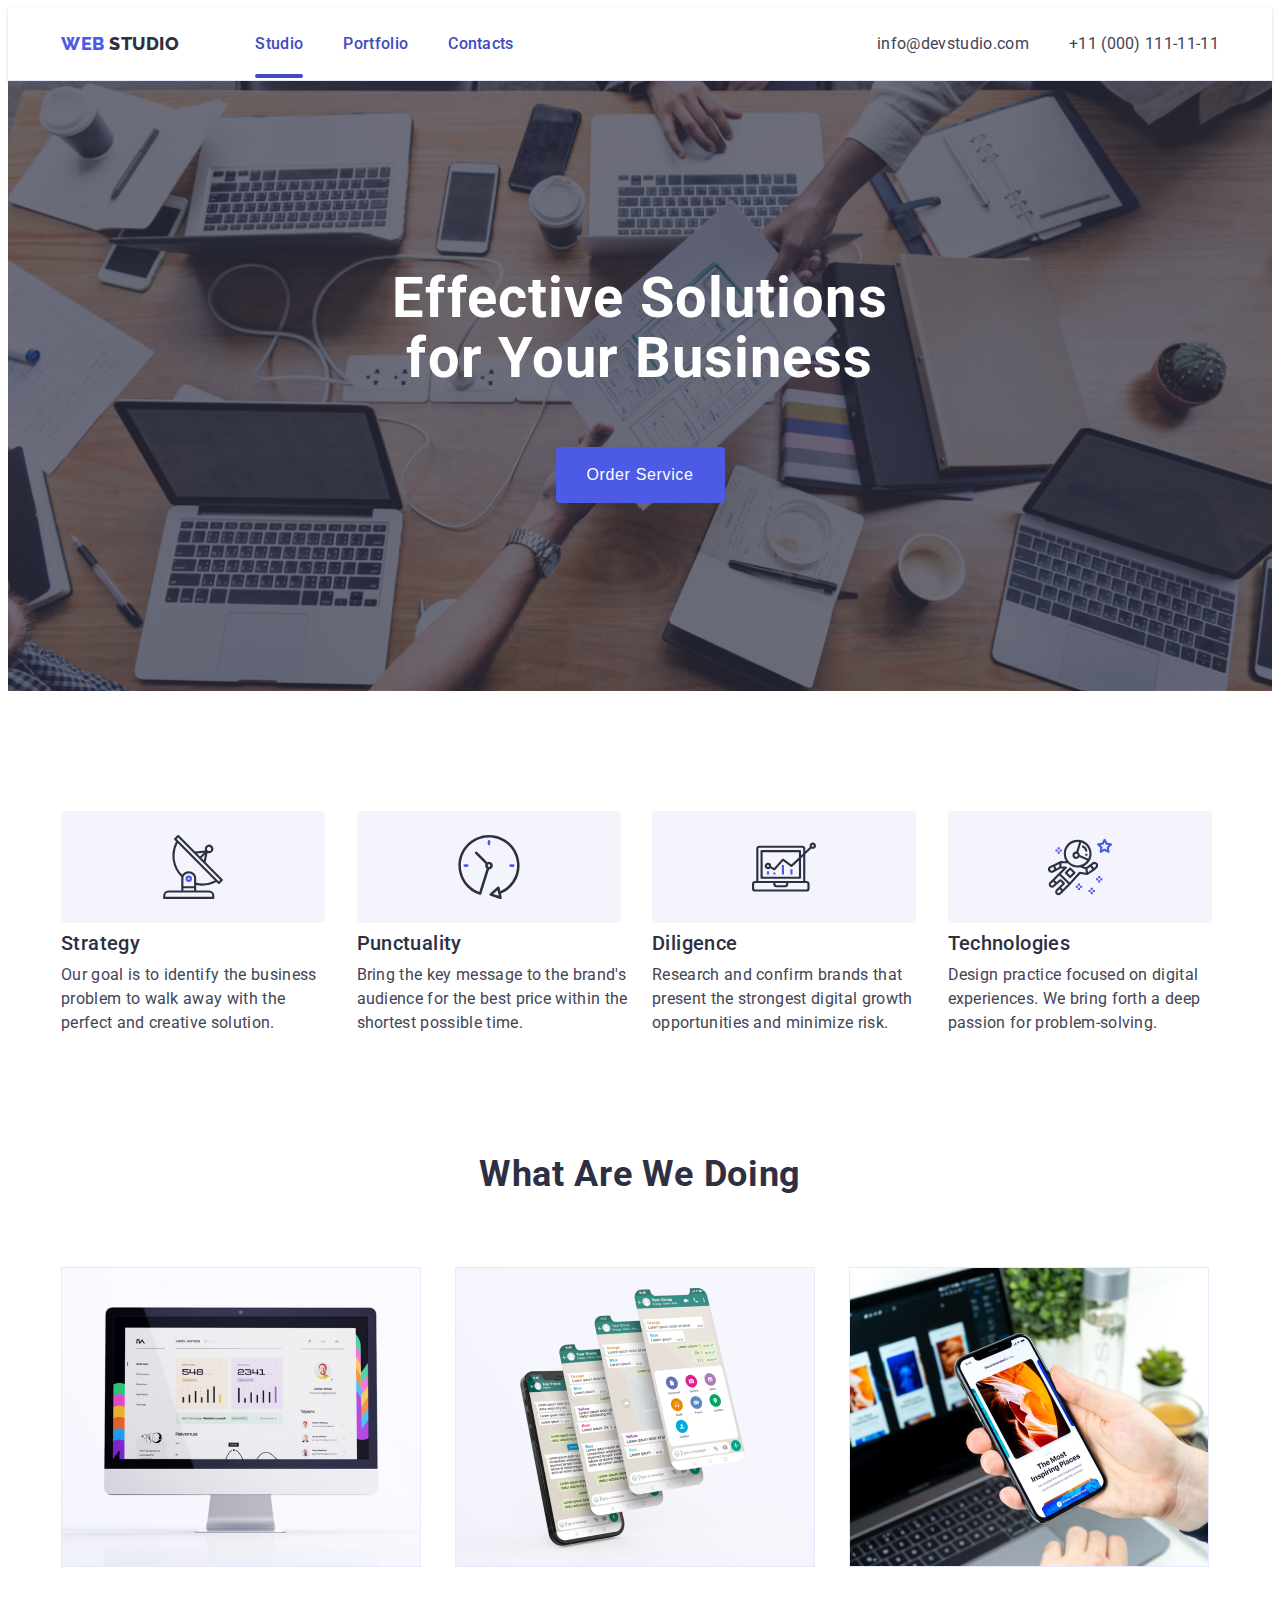
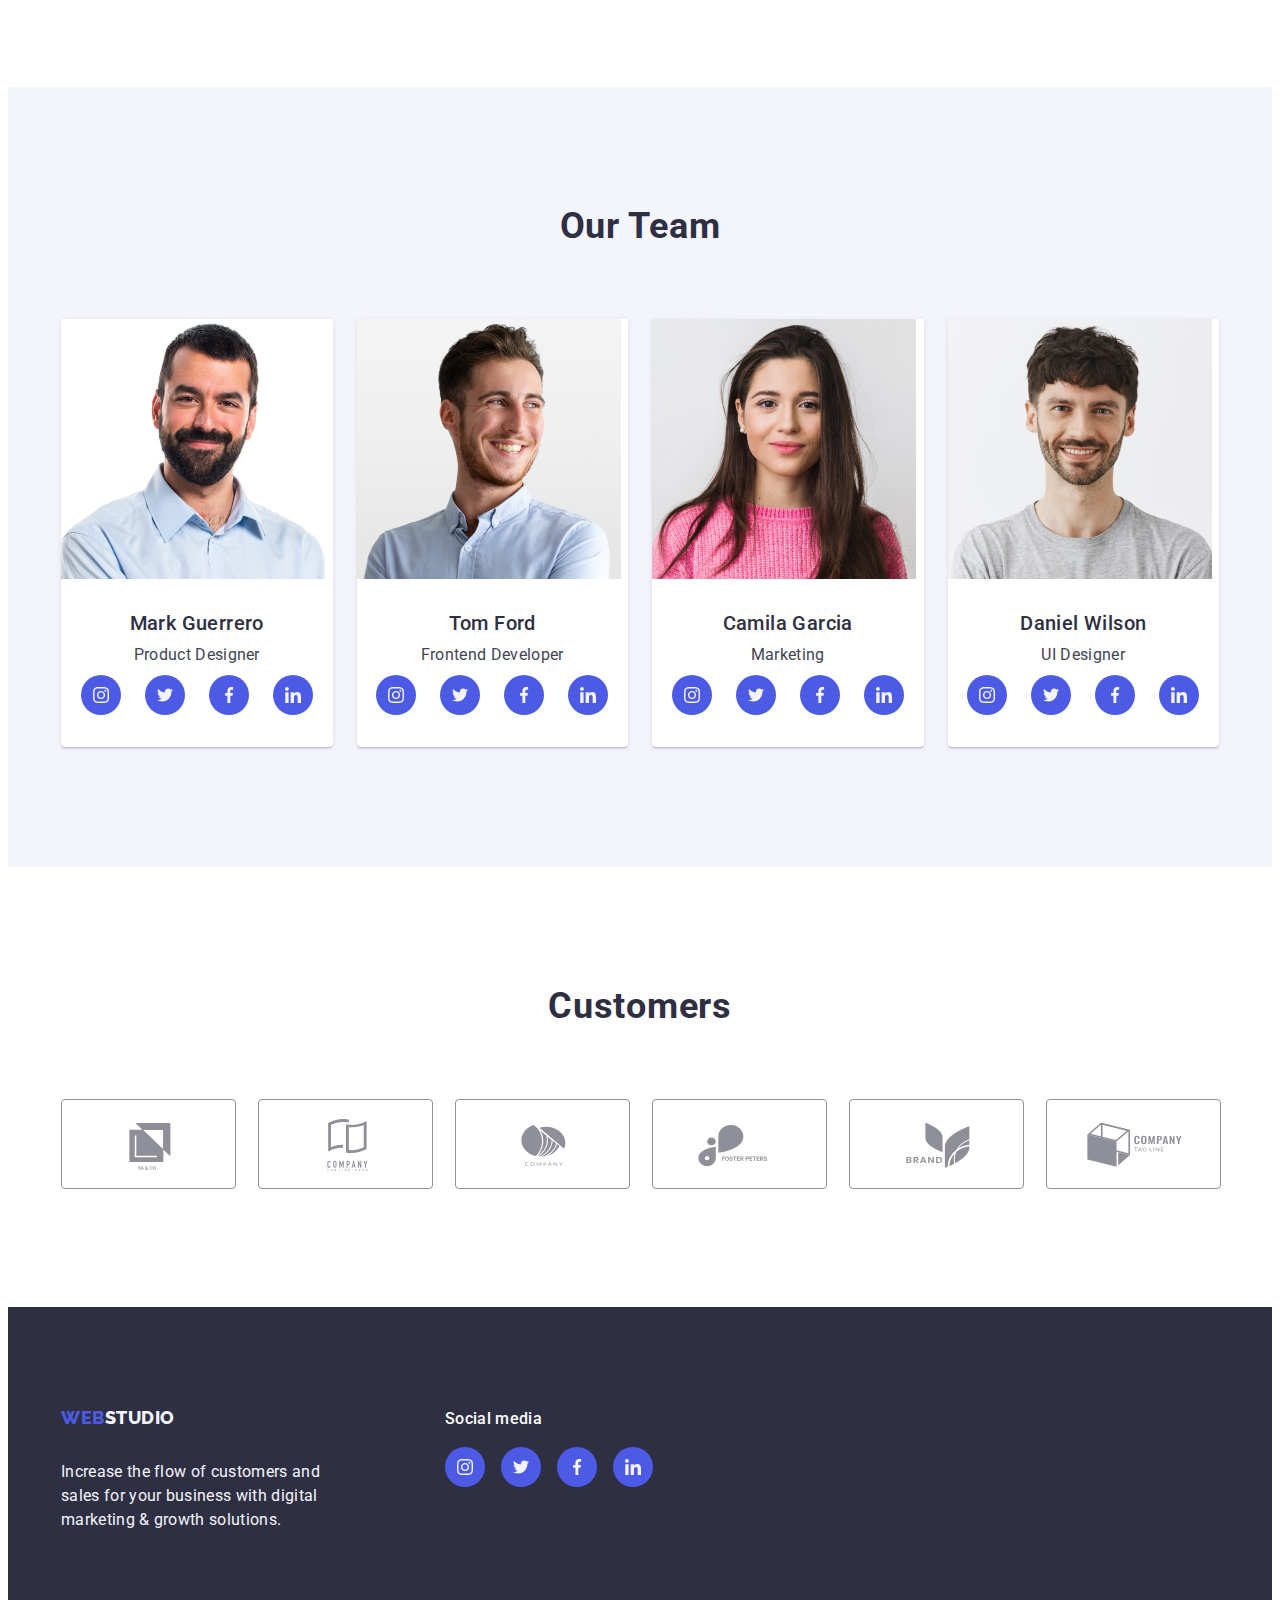
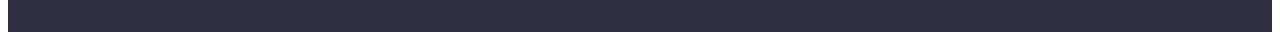
==== index.html @ bb8db65b "hw5" ====
<!DOCTYPE html>
<html lang="en">
  <head>
    <meta charset="UTF-8" />
    <meta http-equiv="X-UA-Compatible" content="IE=edge" />
    <meta name="viewport" content="width=device-width, initial-scale=1.0" />
    <link rel="preconnect" href="https://fonts.googleapis.com" />
    <link rel="preconnect" href="https://fonts.gstatic.com" crossorigin />
    <link
      href="https://fonts.googleapis.com/css2?family=Raleway:ital,wght@0,800;1,800&family=Roboto:wght@400;500;700;900&display=swap"
      rel="stylesheet"
    />
    <!--link
      rel="stylesheet"
      href="https://cdnjs.cloudflare.com/ajax/libs/normalize/8.0.1/normalize.css"
    />  -->
    <link
      rel="stylesheet"
      href="https://cdnjs.cloudflare.com/ajax/libs/modern-normalize/2.0.0/modern-normalize.min.css"
      integrity="sha512-4xo8blKMVCiXpTaLzQSLSw3KFOVPWhm/TRtuPVc4WG6kUgjH6J03IBuG7JZPkcWMxJ5huwaBpOpnwYElP/m6wg=="
      crossorigin="anonymous"
      referrerpolicy="no-referrer"
    />
    <link rel="stylesheet" href="./css/styles.css" />
    <title>WebStudio</title>
  </head>
  <body>
    <header class="header">
      <div class="container top-bar">
        <nav class="top-menu">
          <a href="./index.html" class="logo link">Web<span class="accent-logo"> Studio</span></a>
          <ul class="menu-list list">
            <li><a href="./index.html" target="_self" class="menu-item link active">Studio</a></li>
            <li><a href="./portfolio.html" target="_self" class="menu-item link">Portfolio</a></li>
            <li><a href="" target="_self" class="menu-item link">Contacts</a></li>
          </ul>
        </nav>
        <address class="adress">
          <ul class="list adress-list">
            <li
              ><a href="mailto:info@devstudio.com" class="adress-item link"
                >info@devstudio.com</a
              ></li
            >
            <li><a href="tel:+110001111111" class="adress-item link">+11 (000) 111-11-11</a></li>
          </ul>
        </address>
      </div>
    </header>
    <main>
      <section class="hero">
        <div class="container">
          <h1 class="hero-title">Effective Solutions for Your Business</h1>
          <button class="hero-button" type="button" data-modal-open>Order Service</button>
        </div>
      </section>

      <section class="properties">
        <div class="container">
          <h2 class="visually-hidden">Section_2</h2>

          <ul class="list property-list">
            <li class="property-list-item">
              <div class="property-icon-container">
                <svg class="property-icon" width="64" height="64">
                  <use href="./images/icons.svg#icon_1"></use>
                </svg>
              </div>
              <h3 class="topic">Strategy</h3>
              <p class="topic-text">
                Our goal is to identify the business problem to walk away with the perfect and
                creative solution.
              </p>
            </li>
            <li class="property-list-item">
              <div class="property-icon-container">
                <svg class="property-icon" width="64" height="64">
                  <use href="./images/icons.svg#icon_2"></use>
                </svg>
              </div>
              <h3 class="topic">Punctuality</h3>
              <p class="topic-text">
                Bring the key message to the brand's audience for the best price within the shortest
                possible time.
              </p>
            </li>
            <li class="property-list-item">
              <div class="property-icon-container">
                <svg class="property-icon" width="64" height="64">
                  <use href="./images/icons.svg#icon_3"></use>
                </svg>
              </div>
              <h3 class="topic">Diligence</h3>
              <p class="topic-text">
                Research and confirm brands that present the strongest digital growth opportunities
                and minimize risk.
              </p>
            </li>
            <li class="property-list-item">
              <div class="property-icon-container">
                <svg class="property-icon" width="64" height="64">
                  <use href="./images/icons.svg#icon_4"></use>
                </svg>
              </div>
              <h3 class="topic">Technologies</h3>
              <p class="topic-text">
                Design practice focused on digital experiences. We bring forth a deep passion for
                problem-solving.
              </p>
            </li>
          </ul>
        </div>
      </section>
      <section class="doing">
        <div class="container">
          <h2 class="section-title">What are we doing</h2>
          <ul class="doing-list list">
            <li class="doing-list-item">
              <img src="./images/work_1.jpg" width="360" alt="Desktop aplication" />
            </li>
            <li class="doing-list-item">
              <img src="./images/work_2.jpg" width="360" alt="Mobile aplication" />
            </li>
            <li class="doing-list-item"
              ><img src="./images/work_3.jpg" width="360" alt="Design"
            /></li>
          </ul>
        </div>
      </section>
      <section class="team">
        <div class="container">
          <h2 class="section-title">Our Team</h2>
          <ul class="team-list list">
            <li class="team-item">
              <img
                src="./images/photo_product_designer_1.jpg"
                width="264"
                alt="photo_product_designer"
              />
              <div class="team-text">
                <h3 class="team-topic">Mark Guerrero</h3>
                <p class="team-topic-text">Product Designer</p>
                <ul class="social-list">
                  <li class="social-item list">
                    <a href="" class="social-link">
                      <svg class="social-icon" width="16" height="16">
                        <use href="./images/icons.svg#instagram"></use>
                      </svg>
                    </a>
                  </li>
                  <li class="social-item list">
                    <a href="" class="social-link">
                      <svg class="social-icon" width="16" height="16">
                        <use href="./images/icons.svg#twitter"></use>
                      </svg>
                    </a>
                  </li>
                  <li class="social-item list">
                    <a href="" class="social-link">
                      <svg class="social-icon" width="16" height="16">
                        <use href="./images/icons.svg#facebook"></use>
                      </svg>
                    </a>
                  </li>
                  <li class="social-item list">
                    <a href="" class="social-link">
                      <svg class="social-icon" width="16" height="16">
                        <use href="./images/icons.svg#linkedin"></use>
                      </svg>
                    </a>
                  </li>
                </ul>
              </div>
            </li>
            <li class="team-item">
              <img
                src="./images/photo_frontend_developer_1.jpg"
                width="264"
                alt="photo_frontend_developer"
              />
              <div class="team-text">
                <h3 class="team-topic">Tom Ford</h3>
                <p class="team-topic-text">Frontend Developer</p>
                <ul class="social-list">
                  <li class="social-item list">
                    <a href="" class="social-link">
                      <svg class="social-icon" width="40" height="40">
                        <use href="./images/icons.svg#instagram"></use>
                      </svg>
                    </a>
                  </li>
                  <li class="social-item list">
                    <a href="" class="social-link">
                      <svg class="social-icon" width="40" height="40">
                        <use href="./images/icons.svg#twitter"></use>
                      </svg>
                    </a>
                  </li>
                  <li class="social-item list">
                    <a href="" class="social-link">
                      <svg class="social-icon" width="40" height="40">
                        <use href="./images/icons.svg#facebook"></use>
                      </svg>
                    </a>
                  </li>
                  <li class="social-item list">
                    <a href="" class="social-link">
                      <svg class="social-icon" width="40" height="40">
                        <use href="./images/icons.svg#linkedin"></use>
                      </svg>
                    </a>
                  </li>
                </ul>
              </div>
            </li>
            <li class="team-item">
              <img
                src="./images/photo_marketing_1.jpg"
                width="264"
                height="260"
                alt="photo_marketing"
              />
              <div class="team-text">
                <h3 class="team-topic">Camila Garcia</h3>
                <p class="team-topic-text">Marketing</p>
                <ul class="social-list">
                  <li class="social-item list">
                    <a href="" class="social-link">
                      <svg class="social-icon" width="40" height="40">
                        <use href="./images/icons.svg#instagram"></use>
                      </svg>
                    </a>
                  </li>
                  <li class="social-item list">
                    <a href="" class="social-link">
                      <svg class="social-icon" width="40" height="40">
                        <use href="./images/icons.svg#twitter"></use>
                      </svg>
                    </a>
                  </li>
                  <li class="social-item list">
                    <a href="" class="social-link">
                      <svg class="social-icon" width="40" height="40">
                        <use href="./images/icons.svg#facebook"></use>
                      </svg>
                    </a>
                  </li>
                  <li class="social-item list">
                    <a href="" class="social-link">
                      <svg class="social-icon" width="40" height="40">
                        <use href="./images/icons.svg#linkedin"></use>
                      </svg>
                    </a>
                  </li>
                </ul>
              </div>
            </li>
            <li class="team-item">
              <img
                src="./images/photo_ui_designer_1.jpg"
                width="264"
                height="260"
                alt="photo_ui_designer"
              />
              <div class="team-text">
                <h3 class="team-topic">Daniel Wilson</h3>
                <p class="team-topic-text">UI Designer</p>
                <ul class="social-list">
                  <li class="social-item list">
                    <a href="" class="social-link">
                      <svg class="social-icon" width="40" height="40">
                        <use href="./images/icons.svg#instagram"></use>
                      </svg>
                    </a>
                  </li>
                  <li class="social-item list">
                    <a href="" class="social-link">
                      <svg class="social-icon" width="40" height="40">
                        <use href="./images/icons.svg#twitter"></use>
                      </svg>
                    </a>
                  </li>
                  <li class="social-item list">
                    <a href="" class="social-link">
                      <svg class="social-icon" width="40" height="40">
                        <use href="./images/icons.svg#facebook"></use>
                      </svg>
                    </a>
                  </li>
                  <li class="social-item list">
                    <a href="" class="social-link">
                      <svg class="social-icon" width="40" height="40">
                        <use href="./images/icons.svg#linkedin"></use>
                      </svg>
                    </a>
                  </li>
                </ul>
              </div>
            </li>
          </ul>
        </div>
      </section>
      <section class="customer">
        <div class="container">
          <h2 class="section-title">Customers</h2>
          <ul class="customer-list">
            <li class="list customer-item">
              <a href="" class="customer-link">
                <!--   <div class="customer-icon-container">  -->
                <svg class="customer-icon" width="104" height="56">
                  <use href="./images/icons.svg#client_1"></use>
                </svg>
                <!--   </div>>   -->
              </a>
            </li>
            <li class="list customer-item">
              <a href="" class="customer-link">
                <svg class="customer-icon" width="104" height="56">
                  <use href="./images/icons.svg#client_2"></use>
                </svg>
              </a>
            </li>
            <li class="list customer-item">
              <a href="" class="customer-link">
                <svg class="customer-icon" width="104" height="56">
                  <use href="./images/icons.svg#client_3"></use>
                </svg>
              </a>
            </li>
            <li class="list customer-item">
              <a href="" class="customer-link">
                <svg class="customer-icon" width="104" height="56">
                  <use href="./images/icons.svg#client_4"></use>
                </svg>
              </a>
            </li>
            <li class="list customer-item">
              <a href="" class="customer-link">
                <svg class="customer-icon" width="104" height="56">
                  <use href="./images/icons.svg#client_5"></use>
                </svg>
              </a>
            </li>
            <li class="list customer-item">
              <a href="" class="customer-link">
                <svg class="customer-icon" width="104" height="56">
                  <use href="./images/icons.svg#client_6"></use>
                </svg>
              </a>
            </li>
          </ul>
        </div>
      </section>
    </main>

    <footer class="footer">
      <div class="container footer-flex">
        <div class="logo-container">
          <a href="./index.html" class="footer-logo link"
            >Web<span class="footer-accent-logo">Studio</span></a
          >
          <p class="footer-text">
            Increase the flow of customers and sales for your business with digital marketing &
            growth solutions.
          </p>
        </div>
        <div class="social-container">
          <p class="social-title">Social media</p>
          <ul class="social-list">
            <li class="social-item list">
              <a href="" class="social-link">
                <svg class="social-icon" width="24" height="24">
                  <use href="./images/icons.svg#instagram"></use>
                </svg>
              </a>
            </li>
            <li class="social-item list">
              <a href="" class="social-link">
                <svg class="social-icon" width="24" height="24">
                  <use href="./images/icons.svg#twitter"></use>
                </svg>
              </a>
            </li>
            <li class="social-item list">
              <a href="" class="social-link">
                <svg class="social-icon" width="24" height="24">
                  <use href="./images/icons.svg#facebook"></use>
                </svg>
              </a>
            </li>
            <li class="social-item list">
              <a href="" class="social-link">
                <svg class="social-icon" width="24" height="24">
                  <use href="./images/icons.svg#linkedin"></use>
                </svg>
              </a>
            </li>
          </ul>
        </div>
      </div>
    </footer>
    <!-- Modal window-->
    <div class="backdrop is-hidden" data-modal>
      <div class="modal">
        <button class="modal-btn" type="button" data-modal-close>
          <svg class="modal-icon" width="8" height="8">
            <use href="./images/icons.svg#close-black"></use>
          </svg>
        </button>
         <strong class="modal-title">Leave your contacts and we will call you back</strong>
        <form action="" class="modal-form">
          <Label class="modal-form-field">
            <span class="modal-form-label">Name</span>
            <input type="text" name="user-name" class="modal-input" >
            <svg class="modal-user-icons" width="18" height="24">
              <use href="./images/icons.svg#person"></use>
            </svg>
          </Label>
          <label class="modal-form-field">
            <span class="modal-form-label">Phone</span>
            <input type="tel" name="user-phone" class="modal-input">
            <svg class="modal-user-icons" width="18" height="24">
              <use href="./images/icons.svg#phone"></use>
            </svg>
          </label>
          <label class="modal-form-field">
            <span class="modal-form-label">Email</span>
            <input type="email" name="user-email" class="modal-input">
            <svg class="modal-user-icons" width="18" height="24">
              <use href="./images/icons.svg#email"></use>
            </svg>
          </label>
          <label class="modal-form-field">
            <span class="modal-form-label">Comment</span>
            <textarea name="user-comment" class="user-comment" cols="30" rows="10" placeholder="Text input"></textarea>
          </label>
          <label class="modal-form-field">
            <input type="checkbox" name="check-policy">
            <span class="modal-form-label">I accept the terms and conditions of the <a class="checkbox-link" href="">Privacy Policy</a> </span>
          </label>
          <button type="submit" class="Send-btn">Send</button>
        </form>
      </div>
    </div>
    <script src="./js/modal.js"></script>
  </body>
</html>
---- css/styles.css ----
:root {
  --menu-normal-color: #2e2f42;
  --menu-active-color: #404bbf;
  --hero-background-color: #2e2f42;
  --hero-color: #ffffff;
  --team-background: #ffffff;
  --logo-color: #4d5ae5;
  --project-color: #434455;
  --button-bg-color: #f4f4fd;
  --customer-color: #8e8f99;
}
body {
  background-color: #ffffff;
  color: #434455;
  font-family: 'Roboto', sans-serif;
  font-style: normal;
}
h1,
h2,
h3,
h4,
h5,
h6,
p {
  margin: 0;
  padding: 0;
}
ul,
li {
  margin: 0;
  padding: 0;
}
img {
  display: block;
  max-width: 100%;
  height: auto;
  margin: 0;
}
.list {
  list-style-type: none;
}
.link {
  text-decoration: none;
}
.visually-hidden {
  position: absolute;
  width: 1px;
  height: 1px;
  margin: -1px;
  border: 0;
  padding: 0;
  white-space: nowrap;
  clip-path: inset(100%);
  clip: rect(0 0 0 0);
  overflow: hidden;
}

.container {
  width: 1158px;
  margin: 0 auto;
  padding: 0 15px;
}
.header {
  padding-top: 24px;
  padding-bottom: 24px;
  border-bottom: 1px solid #e7e9fc;
  box-shadow: 0px 2px 1px rgba(46, 47, 66, 0.08), 0px 1px 1px rgba(46, 47, 66, 0.16),
    0px 1px 6px rgba(46, 47, 66, 0.08);
}
.logo {
  font-family: 'Raleway', sans-serif;
  font-weight: 800;
  font-size: 18px;
  line-height: 1.17;
  text-transform: uppercase;
  color: var(--logo-color);
  letter-spacing: 0.03em;
  margin-right: 76px;
}
.accent-logo {
  color: var(--menu-normal-color);
}
.top-menu {
  display: flex;
  align-items: center;
}
.top-bar {
  display: flex;
  justify-content: space-between;
}

.menu-list {
  list-style-type: none;
  display: flex;
  gap: 40px;
}

.menu-list .menu-item {
  font-weight: 500;
  font-size: 16px;
  line-height: 1.5;

  text-decoration: none;
  letter-spacing: 0.02em;
  padding: 24px 0;
  position: relative;
  transition: color 250ms cubic-bezier(0.4, 0, 0.2, 1);
  color: #404bbf;
}

.menu-list .menu-item.active::after {
  content: '';
  position: absolute;
  display: block;
  width: 100%;
  height: 4px;
  background-color: #404bbf;
  bottom: -1px;
  left: 0;
  border-radius: 2px;
}

.menu-list .menu-item:focus,
.menu-list .menu-item:hover {
  color: var(--menu-active-color);
  text-decoration: underline;
}
.adress {
  list-style-type: none;
  font-style: normal;
}
.adress-list {
  display: flex;
  gap: 40px;
}
.adress-item {
  font-size: 16px;
  line-height: 1.5;
  color: var(--project-color);
  text-decoration: none;
  letter-spacing: 0.02em;
  transition: color 250ms cubic-bezier(0.4, 0, 0.2, 1);
}

.adress-item:focus,
.adress-item:hover {
  font-size: 16px;
  line-height: 1.5;
  color: var(--menu-active-color);
  text-decoration: underline;
}

.hero {
  background-color: var(--hero-background-color);
  color: var(--hero-color);

  padding-top: 188px;
  padding-bottom: 188px;
  max-width: 1440px;
  background-image: linear-gradient(rgba(46, 47, 66, 0.7), rgba(46, 47, 66, 0.7)),
    url(../images/people-office.jpg);
  background-position: center;
  background-repeat: no-repeat;
  background-size: cover;
  margin: 0 auto;
}
.hero-title {
  font-weight: 700;
  font-size: 56px;
  line-height: 1.07;
  letter-spacing: 0.02em;
  text-align: center;
  max-width: 496px;
  margin: 0 auto;
  margin-bottom: 58px;
}

.hero-button {
  background: #4d5ae5;
  font-weight: 500;
  font-size: 16px;
  line-height: 1.5;
  color: #ffffff;
  cursor: pointer;
  letter-spacing: 0.04em;
  display: block;
  margin: 0 auto;
  min-width: 169px;
  height: 56px;
  border-radius: 4px;
  border: none;
  transition: background-color 250ms cubic-bezier(0.4, 0, 0.2, 1);
}

.hero button:hover,
.hero button:focus {
  background: #404bbf;
}
.properties {
  padding: 120px 0;
}
.property-list {
  display: flex;
  flex-direction: row;
  flex-wrap: wrap;
  gap: 24px;
}
.property-list-item {
  flex-basis: calc((100% - 24px * 3) / 4);
}

.hidden-title {
  visibility: hidden;
}
.property-icon-container {
  width: 264px;
  height: 112px;
  background-color: #f4f4fd;
  border-radius: 4px;
  display: flex;
  justify-content: center;
  align-items: center;
  margin-bottom: 8px;
}
.topic {
  font-weight: 500;
  font-size: 20px;
  line-height: 1.2;
  letter-spacing: 0.02em;
  color: var(--hero-background-color);
  margin-bottom: 8px;
}
.topic-text {
  font-size: 16px;
  line-height: 1.5;
  color: #434455;
  letter-spacing: 0.02em;
}

.doing {
  padding-bottom: 120px;
}

.section-title {
  font-weight: 700;
  font-size: 36px;
  line-height: 1.11;
  text-align: center;
  text-transform: capitalize;
  color: var(--menu-normal-color);
  letter-spacing: 0.02em;
  margin: 0 auto;
  margin-bottom: 72px;
}
.doing-list {
  display: flex;
  flex-direction: row;
  flex-wrap: wrap;
  gap: 24px;
}
.doing-list-item {
  flex-basis: calc((100% - 24px * 2) / 3);
}
.team {
  background-color: var(--team-background);
  background-color: #f4f4fd;
  padding-top: 120px;
  padding-bottom: 120px;
}
.team-list {
  margin-top: 72px;
  display: flex;
  flex-direction: row;
  flex-wrap: wrap;
  gap: 24px;
}
.team-item {
  background-color: #ffffff;
  flex-basis: calc((100% - 24px * 3) / 4);
  border-radius: 0px 0px 4px 4px;
  box-shadow: 0px 1px 6px rgba(46, 47, 66, 0.08), 0px 1px 1px rgba(46, 47, 66, 0.16),
    0px 2px 1px rgba(46, 47, 66, 0.08);
}
.team-text {
  padding: 32px 0;
}
.team-topic {
  font-weight: 500;
  font-size: 20px;
  line-height: 1.2;
  letter-spacing: 0.02em;
  color: var(--hero-background-color);
  text-align: center;
  margin-bottom: 8px;
}
.team-topic-text {
  font-size: 16px;
  line-height: 1.5;
  color: #434455;
  letter-spacing: 0.02em;
  text-align: center;
  margin-bottom: 8px;
}
.team-list .team-item .social-list .social-item .social-link:hover,
.team-list .team-item .social-list .social-item .social-link:focus {
  background-color: #404bbf;
}

.social-list {
  display: flex;
  justify-content: center;
  align-items: center;
  gap: 24px;
  padding: 0;
}
.social-link {
  display: flex;
  justify-content: center;
  align-items: center;

  /* gap: 24px;  */
  width: 40px;
  height: 40px;
  background-color: var(--logo-color);
  border-radius: 50% 50%;
  transition: background-color 250ms cubic-bezier(0.4, 0, 0.2, 1);
}

.social-icon {
  /*  position: absolute; */
  width: 16px;
  height: 16px;
  fill: var(--button-bg-color);
  /*  top: 12px;
  left: 12px;  */
}

.customer {
  padding-top: 120px;
  padding-bottom: 120px;
}

.customer-item {
  width: calc((100% - 120px) / 6);
  transition: border-color 250ms cubic-bezier(0.4, 0, 0.2, 1),
    color 250ms cubic-bezier(0.4, 0, 0.2, 1);
}

.customer-link {
  width: 100%;
  height: 100%;
  border: 1px solid #8e8f99;
  border-radius: 4px;
  display: flex;
  justify-content: center;
  align-items: center;
  fill: #8e8f99;
  color: var(--customer-color);
  transition: border-color 250ms cubic-bezier(0.4, 0, 0.2, 1),
    color 250ms cubic-bezier(0.4, 0, 0.2, 1);
}

.customer-list {
  display: flex;
  justify-content: center;
  gap: 24px;
  height: 88px;
}

.customer-icon {
}

.customer-link:hover,
.customer-link:focus {
  /*stroke: #404bbf;    */
  border-color: #404bbf;
  fill: #404bbf;
  color: #404bbf;
}

.footer {
  background-color: var(--hero-background-color);
  padding: 100px 0;
}
.footer-accent-logo {
  color: #f4f4fd;
}

.footer-text {
  font-size: 16px;
  line-height: 1.5;
  color: #f4f4fd;
  letter-spacing: 0.02em;
  margin-top: 16px;
  width: 264px;
}
.footer-logo {
  font-family: 'Raleway', sans-serif;
  font-style: normal;
  font-weight: 800;
  font-size: 18px;
  line-height: 1.17;
  text-transform: uppercase;
  color: var(--logo-color);
  text-decoration: none;
  letter-spacing: 0.03em;
  display: inline-block;
  margin-bottom: 16px;
}

.footer-flex {
  display: flex;
  /* gap: 120px;  */
  align-items: baseline;
}

.logo-container {
  margin-right: 120px;
}

.social-container {
  max-width: 208px;
  max-height: 80px;
}
.social-container .social-list {
  gap: 16px;
}
.social-title {
  color: var(--hero-color);
  margin-bottom: 16px;
  font-weight: 500;
  font-size: 16px;
  line-height: 1.5;
  letter-spacing: 0.02em;
}
.social-container .social-list .social-link {
  transition: background-color 250ms cubic-bezier(0.4, 0, 0.2, 1);
}

.social-container .social-list .social-link:hover,
.social-container .social-list .social-link:focus {
  background-color: #31d0aa;
}

.section-button {
  padding-top: 96px;
  padding-bottom: 120px;
}
.button-list {
  list-style: none;
  display: flex;
  gap: 24px;
  justify-content: center;
  margin-bottom: 72px;
}

.button-list-item {
  background: var(--button-bg-color);
  font-family: 'Roboto', sans-serif;
  font-size: 16px;
  font-weight: 500;
  letter-spacing: 0.04em;
  line-height: 1.5;
  color: var(--logo-color);
  cursor: pointer;
  padding: 12px 24px;
  border: 1px solid #e7e9fc;
  border-radius: 4px;
  transition: color 250ms cubic-bezier(0.4, 0, 0.2, 1),
    background-color 250ms cubic-bezier(0.4, 0, 0.2, 1),
    border-color 250ms cubic-bezier(0.4, 0, 0.2, 1), box-shadow 250ms cubic-bezier(0.4, 0, 0.2, 1);
}

.button-list-item:focus,
.button-list-item:hover {
  background: #404bbf;
  color: #ffffff;
  border: 1px solid transparent;
  box-shadow: 0px 2px 2px 0px rgba(0, 0, 0, 0.12), 0px 2px 1px 0px rgba(0, 0, 0, 0.08),
    0px 3px 1px 0px rgba(0, 0, 0, 0.1);
}
.section-project {
  padding-top: 96px;
  padding-bottom: 120px;
}
.project-list {
  list-style: none;
  display: flex;
  flex-wrap: wrap;
  row-gap: 48px;
  column-gap: 24px;
  transition: border-color 250ms cubic-bezier(0.4, 0, 0.2, 1),
    color 250ms cubic-bezier(0.4, 0, 0.2, 1);
  transition: box-shadow 250ms cubic-bezier(0.4, 0, 0.2, 1);
}
.project-list-item {
  flex-basis: calc((100% - 48px) / 3);
  transition: box-shadow 250ms cubic-bezier(0.4, 0, 0.2, 1);
}

.project-list .project-list-item:hover {
  box-shadow: 0px 2px 1px 0px rgba(46, 47, 66, 0.08), 0px 1px 1px 0px rgba(46, 47, 66, 0.16),
    0px 1px 6px 0px rgba(46, 47, 66, 0.08);
  transition: box-shadow 250ms cubic-bezier(0.4, 0, 0.2, 1);
}

.project-link {
  display: block;
  transition: box-shadow 250ms cubic-bezier(0.4, 0, 0.2, 1);
  box-shadow: 0px 1px 6px rgba(46, 47, 66, 0.08), 0px 1px 1px rgba(46, 47, 66, 0.16),
    0px 2px 1px rgba(46, 47, 66, 0.08);
}

.project-link:hover {
  box-shadow: 0px 1px 6px rgba(46, 47, 66, 0.08), 0px 1px 1px rgba(46, 47, 66, 0.16),
    0px 2px 1px rgba(46, 47, 66, 0.08);
}
.project-title {
  font-weight: 500;
  font-size: 20px;
  line-height: 1.2;
  color: var(--menu-normal-color);
  letter-spacing: 0.02em;
  margin-bottom: 8px;
}
.project-p {
  line-height: 1.5;
  color: var(--project-color);
  letter-spacing: 0.02em;
  margin-top: 8px;
}
.project-text-border {
  padding: 32px 16px;
  border: 1px solid #e7e9fc;
  border-top: none;
}
.card-wrapper {
  position: relative;
  overflow: hidden;
}
.overlay {
  position: absolute;
  top: 0;
  left: 0;
  padding: 40px 32px;
  background-color: #4d5ae5;
  width: 100%;
  height: 100%;
  transform: translateY(100%);
  transition-duration: 250ms;
  transition-timing-function: cubic-bezier(0.4, 0, 0.2, 1);
}

.overlay-text {
  color: #f4f4fd;
  font-size: 16px;
  font-weight: 400;
  line-height: 1.5;
  letter-spacing: 0.02em;
  text-align: left;

  position: absolute;
  top: 0;
  left: 0;
  padding: 40px 32px;
  background-color: #4d5ae5;
  width: 100%;
  height: 100%;
  transform: translateY(100%);
  transition-duration: 250ms;
  transition-timing-function: cubic-bezier(0.4, 0, 0.2, 1);
  transition: transform 250ms cubic-bezier(0.4, 0, 0.2, 1);
}

.project-list-item:hover .overlay-text {
  transform: translateY(0);
}
/*  Modal styles  */

.backdrop {
  position: fixed;
  top: 0;
  left: 0;
  width: 100%;
  height: 100%;

  background-color: rgba(46, 47, 66, 0.4);
  transition: opacity 250ms cubic-bezier(0.4, 0, 0.2, 1),
    visibility 250ms cubic-bezier(0.4, 0, 0.2, 1);
}

.backdrop.is-hidden {
  opacity: 0;
  visibility: hidden;
  pointer-events: none;
}

.modal {
  width: 408px;
  min-height: 584px;
  position: absolute;
  padding: 72px 24px 24px 24px;
  top: 50%;
  left: 50%;
  transform: translateX(-50%) translateY(-50%);
  border-radius: 4px;
  background-color: #fcfcfc;
  box-shadow: 0px 2px 1px 0px #00000033, 0px 1px 3px 0px #0000001f, 0px 1px 1px 0px #00000024;
  transition: transform 250ms cubic-bezier(0.4, 0, 0.2, 1);
}
.modal-icon {
  transition: fill 250ms cubic-bezier(0.4, 0, 0.2, 1);
}

.modal-btn {
  position: absolute;
  width: 24px;
  height: 24px;

  top: 24px;
  right: 24px;
  border-color: #e7e9fc;
  border-radius: 50% 50%;
  display: flex;
  justify-content: center;
  align-items: center;
  margin: 0;
  padding: 0;
  background-color: #e7e9fc;
  border: 1px solid rgba(0, 0, 0, 0.1);
  cursor: pointer;
  transition: background-color 250ms cubic-bezier(0.4, 0, 0.2, 1),
    border 250ms cubic-bezier(0.4, 0, 0.2, 1);
}
.modal-btn:hover,
.modal-btn:focus {
  background-color: #404bbf;
  border: none;
  fill: #ffffff;
}

.modal-title{
width: 360px;
display:block;
  font-size: 16px;
  font-weight: 500;
  line-height: 1.5;
  letter-spacing: 0.02em;
  text-align: center;
  margin-bottom: 16px;
}

.modal-form {
 
}
.modal-form-field{
  position:relative
}

.modal-form-label{
    
    font-size: 12px;
    font-weight: 400;
    line-height: 1.17;
    letter-spacing: 0.04em;
    text-align: left;
    color: #8E8F99;
}
.modal-input{
 
  width: 100%;
  height: 40px;
  padding-left: 38px;
  border: 1px solid rgba(46, 47, 66, 0.4);
  border-radius: 4px;
  margin-bottom: 8px;
}

.user-comment{
  width: 100%;
  height: 120px;
  padding-left: 16px;
  border: 1px solid rgba(46, 47, 66, 0.4);
  border-radius: 4px;
}
.checkbox-link{
    font-size: 12px;
    font-weight: 400;
    line-height: 1.3;
    letter-spacing: 0.04em;
    text-align: left;
  color: #4D5AE5;
   
}

.modal-user-icons{
  position: absolute;
  bottom: 24px;
  left: 16px;
}
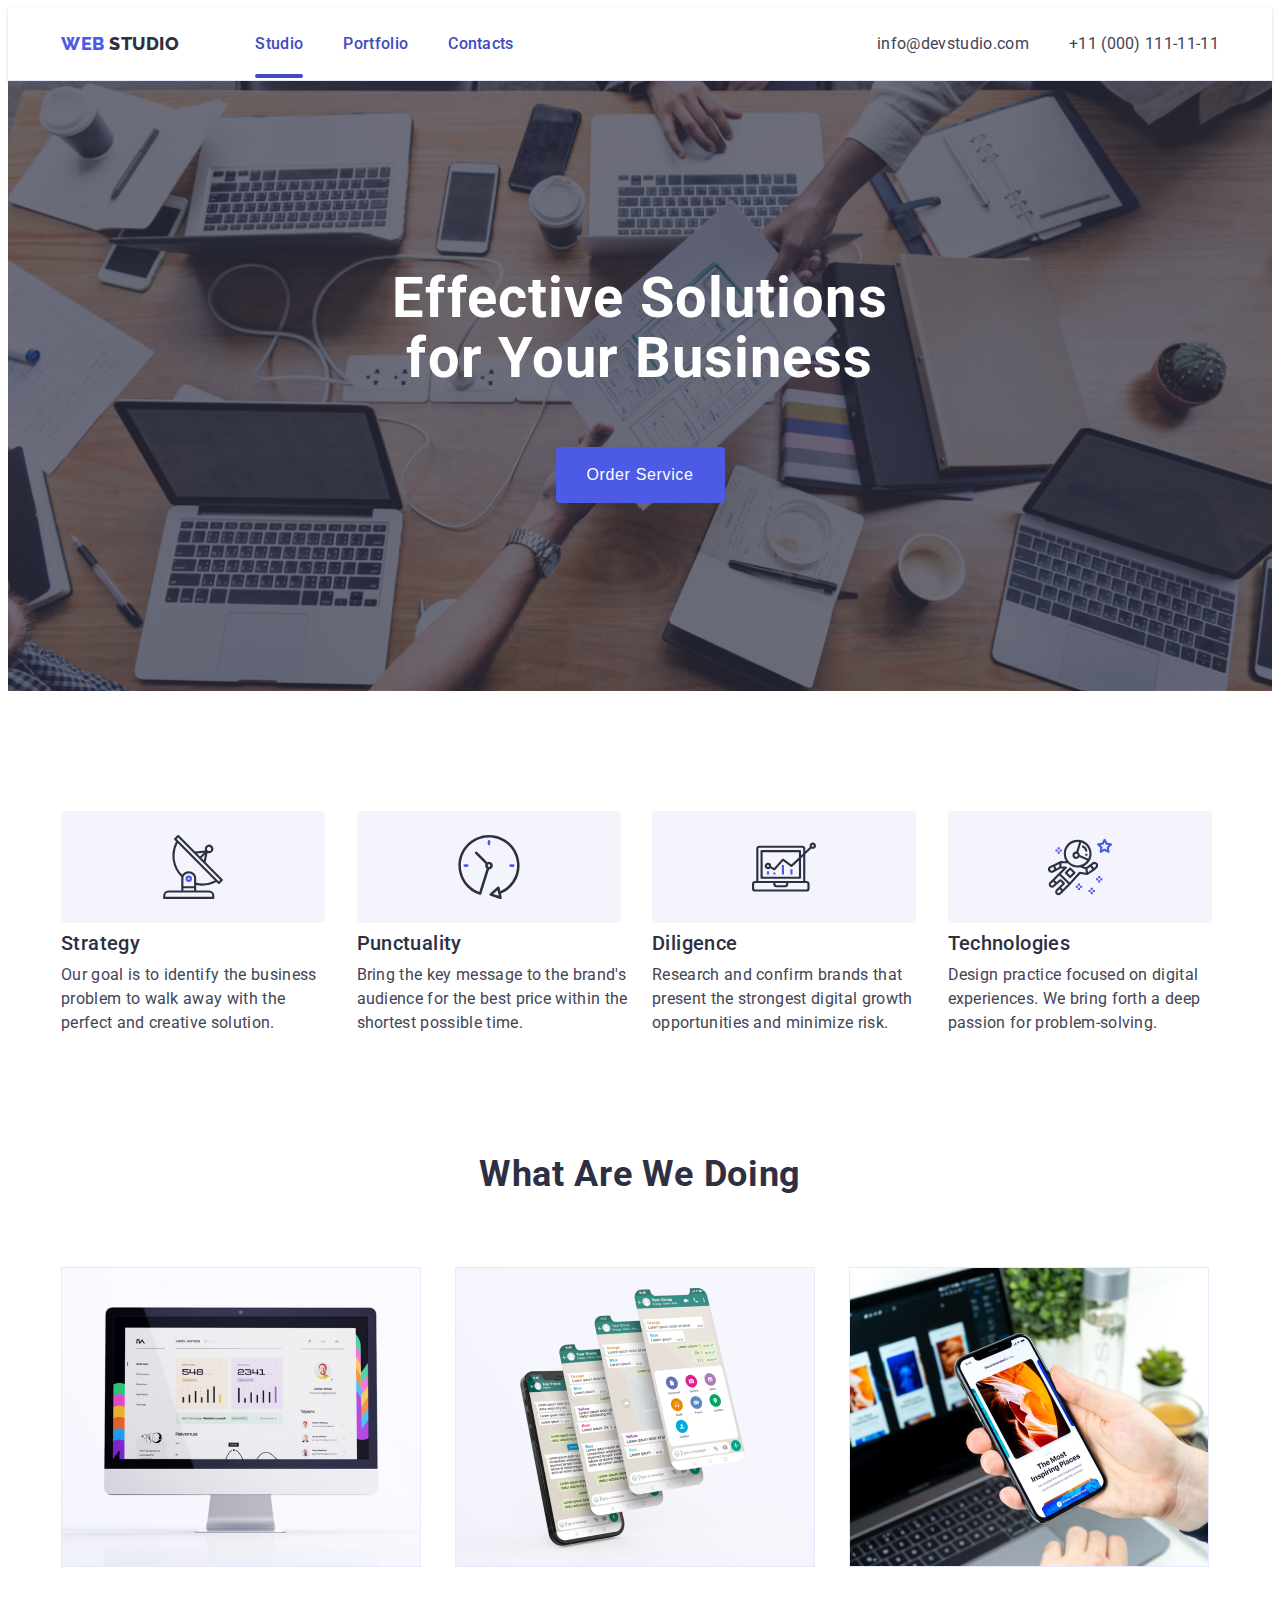
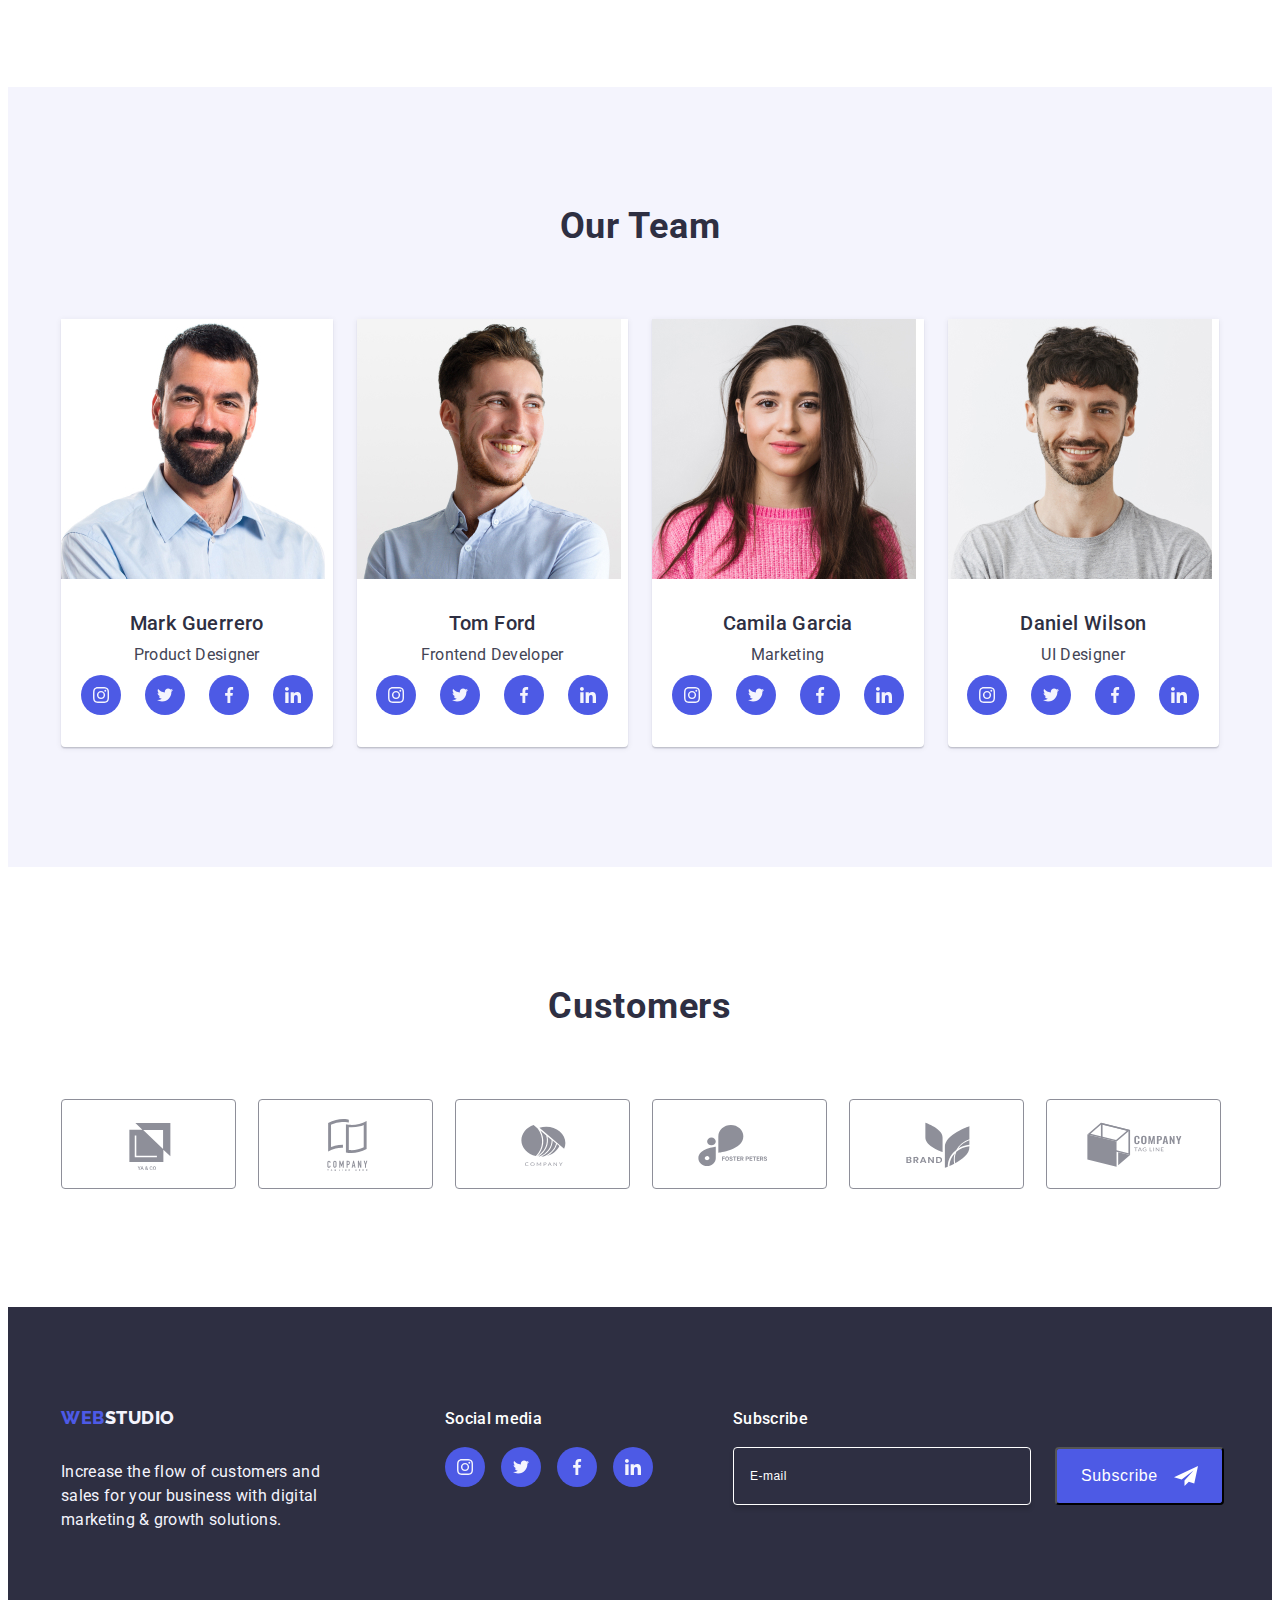
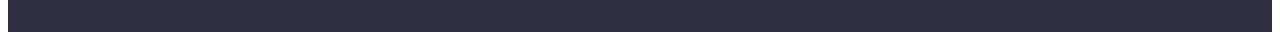
==== commit 115853f2: "hw5" ====
--- a/index.html
+++ b/index.html
@@ -397,6 +397,20 @@
             </li>
           </ul>
         </div>
+        <div class="footer-email-container">
+          <p class="social-title">Subscribe</p>
+          <form class="footer-form">
+            <label class="footer-form-input">
+              <input type="email" class="footer-input" placeholder="E-mail" />
+              <button type="submit" class="footer-send-btn"
+                >Subscribe
+                <svg class="send-btn-icon" width="24" height="24">
+                  <use href="./images/icons.svg#subscribe"></use>
+                </svg>
+              </button>
+            </label>
+          </form>
+        </div>
       </div>
     </footer>
     <!-- Modal window-->
@@ -407,38 +421,56 @@
             <use href="./images/icons.svg#close-black"></use>
           </svg>
         </button>
-         <strong class="modal-title">Leave your contacts and we will call you back</strong>
+        <strong class="modal-title">Leave your contacts and we will call you back</strong>
         <form action="" class="modal-form">
-          <Label class="modal-form-field">
+          <label class="modal-form-field">
             <span class="modal-form-label">Name</span>
-            <input type="text" name="user-name" class="modal-input" >
+            <input type="text" name="user-name" class="modal-input" />
             <svg class="modal-user-icons" width="18" height="24">
               <use href="./images/icons.svg#person"></use>
             </svg>
-          </Label>
+          </label>
           <label class="modal-form-field">
             <span class="modal-form-label">Phone</span>
-            <input type="tel" name="user-phone" class="modal-input">
+            <input type="tel" name="user-phone" class="modal-input" />
             <svg class="modal-user-icons" width="18" height="24">
               <use href="./images/icons.svg#phone"></use>
             </svg>
           </label>
           <label class="modal-form-field">
             <span class="modal-form-label">Email</span>
-            <input type="email" name="user-email" class="modal-input">
+            <input type="email" name="user-email" class="modal-input" />
             <svg class="modal-user-icons" width="18" height="24">
               <use href="./images/icons.svg#email"></use>
             </svg>
           </label>
           <label class="modal-form-field">
             <span class="modal-form-label">Comment</span>
-            <textarea name="user-comment" class="user-comment" cols="30" rows="10" placeholder="Text input"></textarea>
+            <textarea
+              name="user-comment"
+              class="user-comment"
+              cols="20"
+              rows="5"
+              placeholder="Text input"
+            ></textarea>
           </label>
-          <label class="modal-form-field">
-            <input type="checkbox" name="check-policy">
-            <span class="modal-form-label">I accept the terms and conditions of the <a class="checkbox-link" href="">Privacy Policy</a> </span>
+          <label class="modal-checkbox-field">
+            <input
+              class="modal-checkbox-input visually-hidden"
+              type="checkbox"
+              name="check-policy"
+            />
+            <span class="custom-check">
+              <svg class="modal-checkbox-icon" width="10" height="8">
+                <use href="./images/icons.svg#vector"></use>
+              </svg>
+            </span>
+            <span class="modal-form-label"
+              >I accept the terms and conditions of the
+              <a class="checkbox-link" href="">Privacy Policy</a>
+            </span>
           </label>
-          <button type="submit" class="Send-btn">Send</button>
+          <button type="submit" class="send-btn">Send</button>
         </form>
       </div>
     </div>
--- a/css/styles.css
+++ b/css/styles.css
@@ -421,6 +421,7 @@
 .social-container {
   max-width: 208px;
   max-height: 80px;
+  margin-right: 80px;
 }
 .social-container .social-list {
   gap: 16px;
@@ -479,6 +480,63 @@
   box-shadow: 0px 2px 2px 0px rgba(0, 0, 0, 0.12), 0px 2px 1px 0px rgba(0, 0, 0, 0.08),
     0px 3px 1px 0px rgba(0, 0, 0, 0.1);
 }
+
+.footer-email-container{
+
+}
+
+.footer-form-input{
+  display: flex;
+  gap: 24px;
+  align-items: stretch;
+  justify-content: center;
+}
+
+.footer-input{
+  width: 264px;
+  height: 40px;
+  /*  flex-shrink: 0; */
+  border-radius: 4px;
+  border: 1px solid #FFF;
+  box-shadow: 0px 4px 4px 0px rgba(0, 0, 0, 0.15);
+  padding: 8px 16px;
+  background-color: transparent;
+  color: #FFF;
+    font-size: 12px;
+    
+    font-weight: 400;
+    line-height: 2;
+    letter-spacing: 0.48px;
+}
+
+.footer-input::placeholder{
+    font-size: 12px;
+    font-weight: 400;
+    line-height: 2;
+    letter-spacing: 0.48px;
+    color: #FFF;
+}
+
+.send-btn-icon{
+  fill: #FFF;
+}
+
+.footer-send-btn{
+  display: flex;
+  justify-content: center;
+  align-items: center;
+  gap: 16px;
+  padding: 8px 24px;;
+  color:  #FFF;
+  text-align: center;
+    font-size: 16px;
+    font-weight: 500;
+    line-height: 1.5;
+    letter-spacing: 0.64px;
+    border-radius: 4px;
+    background: #4D5AE5;
+}
+
 .section-project {
   padding-top: 96px;
   padding-bottom: 120px;
@@ -654,7 +712,10 @@
  
 }
 .modal-form-field{
-  position:relative
+  position: relative;
+
+  display: block; 
+  margin-bottom: 8px;
 }
 
 .modal-form-label{
@@ -673,16 +734,33 @@
   padding-left: 38px;
   border: 1px solid rgba(46, 47, 66, 0.4);
   border-radius: 4px;
-  margin-bottom: 8px;
+  transition: border 250ms cubic-bezier(0.4, 0, 0.2, 1);
+}
+
+.modal-input:focus{
+  border: 1px solid #4D5AE5;
+}
+
+.modal-input:focus + .modal-user-icons {
+  fill: #4D5AE5;
 }
 
 .user-comment{
   width: 100%;
   height: 120px;
-  padding-left: 16px;
+  padding: 16px;
   border: 1px solid rgba(46, 47, 66, 0.4);
   border-radius: 4px;
-}
+  resize: none;
+}
+
+.user-comment::placeholder{
+  color: rgba(46, 47, 66, 0.40);  
+    font-size: 12px;
+    line-height: 1.3;
+    letter-spacing: 0.48px;
+}
+
 .checkbox-link{
     font-size: 12px;
     font-weight: 400;
@@ -693,8 +771,52 @@
    
 }
 
+.modal-checkbox-field{
+  display: flex;
+  justify-content: center;
+  align-items: center;
+  gap: 8px;
+}
+
 .modal-user-icons{
   position: absolute;
-  bottom: 24px;
+  bottom: 8px;
   left: 16px;
+}
+
+.send-btn{
+  width: 169px;
+  height: 56px;
+  margin: 24px  95px; 
+  border-radius: 4px;
+  background: #4D5AE5;
+  color: #FFF;
+  text-align: center;
+    font-weight: 500;
+    line-height: 1.5;
+    letter-spacing: 0.64px;
+  box-shadow: 0px 4px 4px 0px rgba(0, 0, 0, 0.15);
+}
+
+.custom-check{
+  display: flex;
+  justify-content: center;
+  align-items: center;
+  width: 16px;
+  height: 16px;
+  border: 1px solid #2E2F4266;
+  border-radius: 2px;
+}
+
+.modal-checkbox-icon{
+  fill: #fff;
+  opacity: 0;
+}
+
+.modal-checkbox-input:checked+.custom-check{
+  background-color: #4D5AE5;
+}
+
+.modal-checkbox-input:checked + .custom-check > .modal-checkbox-icon{
+ opacity: 1;
 }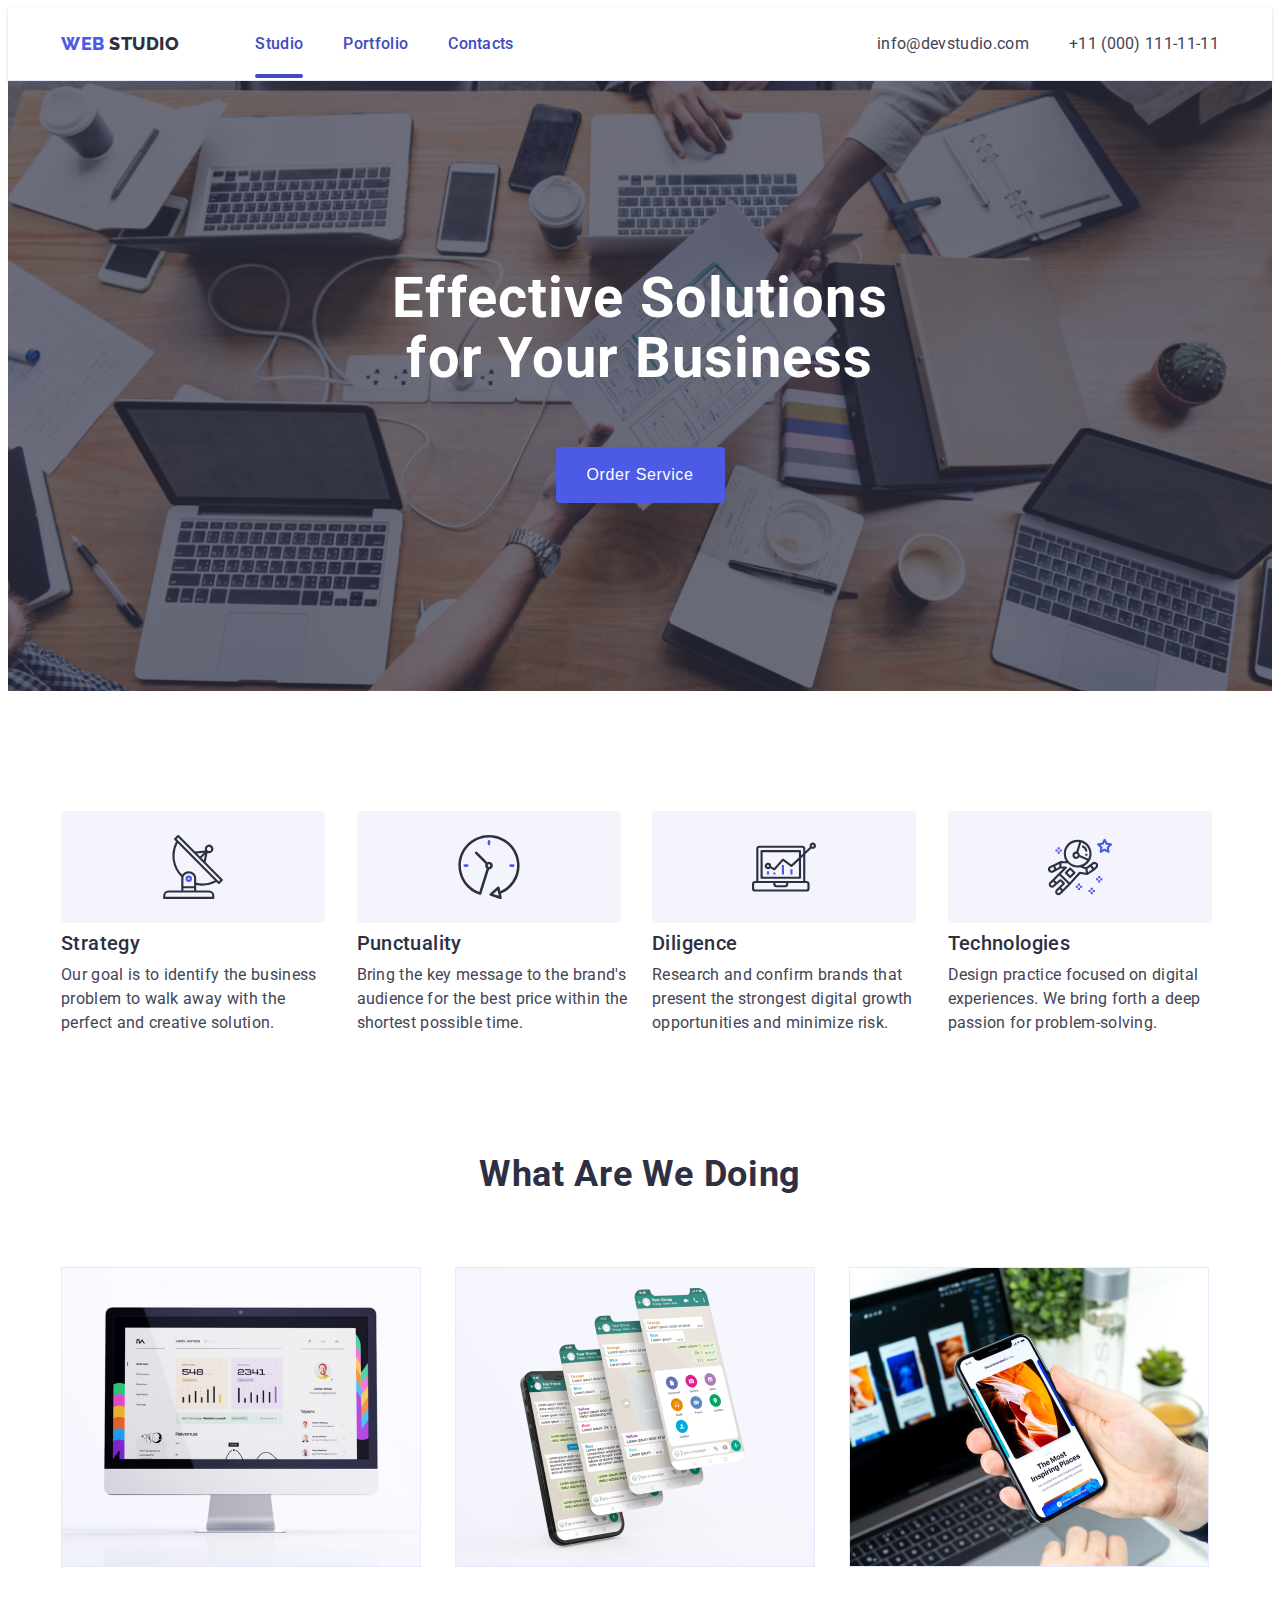
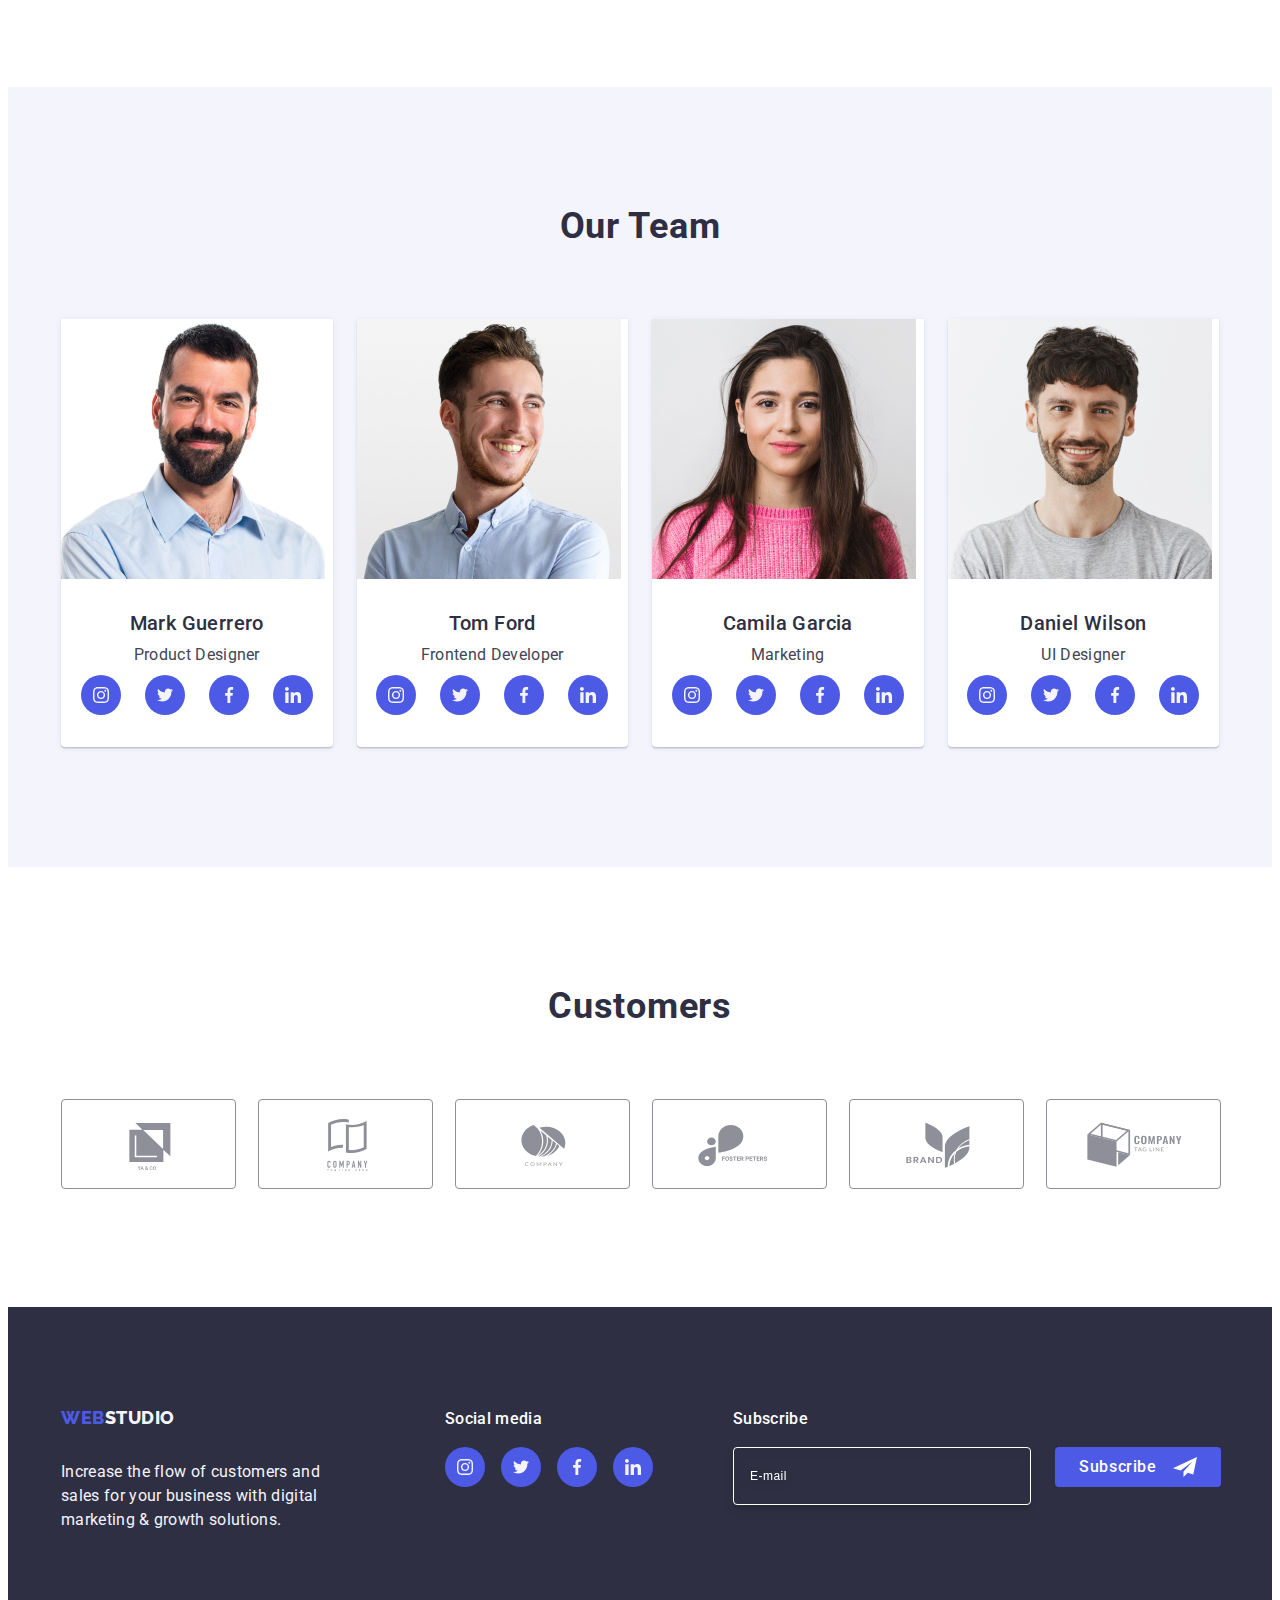
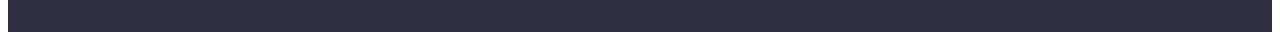
==== commit d7c2b4f9: "hw5" ====
--- a/index.html
+++ b/index.html
@@ -401,14 +401,14 @@
           <p class="social-title">Subscribe</p>
           <form class="footer-form">
             <label class="footer-form-input">
-              <input type="email" class="footer-input" placeholder="E-mail" />
-              <button type="submit" class="footer-send-btn"
-                >Subscribe
-                <svg class="send-btn-icon" width="24" height="24">
-                  <use href="./images/icons.svg#subscribe"></use>
-                </svg>
-              </button>
+              <input type="email" class="footer-input" name="user_email" placeholder="E-mail" />
             </label>
+            <button type="submit" class="footer-send-btn">
+              Subscribe
+              <svg class="send-btn-icon" width="24" height="24">
+                <use href="./images/icons.svg#subscribe"></use>
+              </svg>
+            </button>
           </form>
         </div>
       </div>
@@ -422,7 +422,7 @@
           </svg>
         </button>
         <strong class="modal-title">Leave your contacts and we will call you back</strong>
-        <form action="" class="modal-form">
+        <form class="modal-form">
           <label class="modal-form-field">
             <span class="modal-form-label">Name</span>
             <input type="text" name="user-name" class="modal-input" />
@@ -467,7 +467,7 @@
             </span>
             <span class="modal-form-label"
               >I accept the terms and conditions of the
-              <a class="checkbox-link" href="">Privacy Policy</a>
+              <a class="checkbox-link" href="#">Privacy Policy</a>
             </span>
           </label>
           <button type="submit" class="send-btn">Send</button>
--- a/css/styles.css
+++ b/css/styles.css
@@ -485,11 +485,18 @@
 
 }
 
+.footer-form{
+  display: flex;
+  gap: 24px;
+    align-items: stretch;
+    justify-content: center;
+}
+
 .footer-form-input{
-  display: flex;
+/*  display: flex;
   gap: 24px;
   align-items: stretch;
-  justify-content: center;
+  justify-content: center;  */
 }
 
 .footer-input{
@@ -505,8 +512,9 @@
     font-size: 12px;
     
     font-weight: 400;
-    line-height: 2;
+    line-height: 1.5;
     letter-spacing: 0.48px;
+    filter: drop-shadow(0px 4px 4px rgba(0, 0, 0, 0.15));
 }
 
 .footer-input::placeholder{
@@ -526,15 +534,20 @@
   justify-content: center;
   align-items: center;
   gap: 16px;
-  padding: 8px 24px;;
-  color:  #FFF;
+  padding: 8px 24px;
+  min-width: 165px;
+  height: 40px;
+  color:  #ffffff;
+  background-color: #4D5AE5;
+  cursor: pointer;
+  font-family: "Roboto", sans-serif;
   text-align: center;
     font-size: 16px;
     font-weight: 500;
     line-height: 1.5;
     letter-spacing: 0.64px;
     border-radius: 4px;
-    background: #4D5AE5;
+    border: none;
 }
 
 .section-project {
